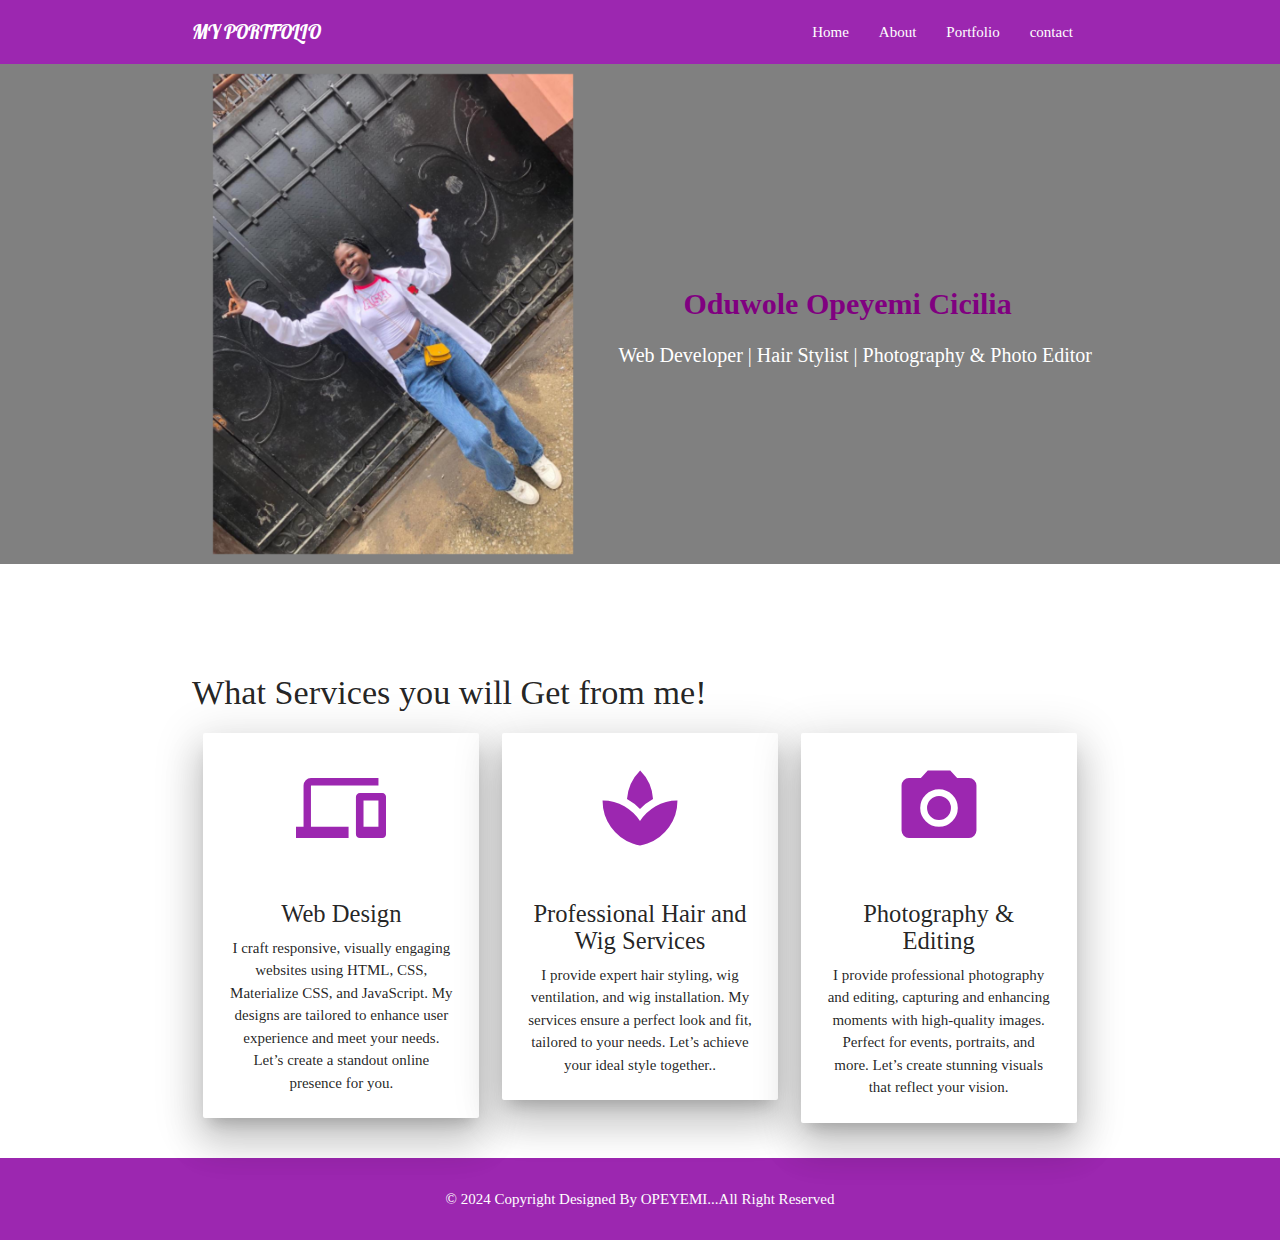
==== index.html @ 5d1f8eb0 "first commit" ====
<!DOCTYPE html>
<html lang="en">
<head>
  <title>Home</title>
  <link rel="stylesheet" href="css/materialize.min.css">
  <link href="https://fonts.googleapis.com/icon?family=Material+Icons" rel="stylesheet">
  <link rel="stylesheet" href="https://use.fontawesome.com/releases/v5.0.13/css/all.css" integrity="sha384-DNOHZ68U8hZfKXOrtjWvjxusGo9WQnrNx2sqG0tfsghAvtVlRW3tvkXWZh58N9jp" crossorigin="anonymous">
  <link rel="stylesheet" href="style.css">
  <link rel="preconnect" href="https://fonts.googleapis.com">
  <link rel="preconnect" href="https://fonts.gstatic.com" crossorigin>
  <link href="https://fonts.googleapis.com/css2?family=Lobster&display=swap" rel="stylesheet">

  <style>
    nav .brand-logo{
    font-family: "Lobster", sans-serif;
    font-size: 20px;
      }
  </style>
</head>

<body>
  
 
  <nav class="nav-wraper purple">
    <div class="container">
   <a href="#" class="brand-logo"> MY PORTFOLIO<title></title></a>
   <a href="#" class="sidenav-trigger" data-target="mobile link"><i class="material-icons">menu</i></a>
        <ul class="right hide-on-med-and-down">
          <li><a href="index.html">Home</a></li>
          <li><a href="about.html">About</a></li>
          <li><a href="portfolio.html">Portfolio</a></li>
          <li><a href="contact.html">contact</a></li>
            </ul>
      
      </div>
      </nav>
       <ul class="sidenav" id="mobile link">
        <li><a href="index.html">Home</a></li>
        <li><a href="about.html">About</a></li>
        <li><a href="portfolio.html">Portfolio</a></li>
        <li><a href="contact.html">contact</a></li>
  
       </ul>
       
       <section style="background-color: rgb(128, 128, 128);" >
        <div class="container" >
          <div class="row">
            <div class="hide-on-med-and-down">
              <div class="col l2 s12 m12">
                  <img src="img/opeTwo.jpg" alt="Description of Image" class=" daa  materialboxed" style="padding:10px">
              </div>
         
              <div class=" big col l8 s12 m12 push-l2">
                  <h4 class="head" style="font-weight: bold;" style="color:purple">Oduwole Opeyemi Cicilia
                </h4>
                <p style="color: white; text-align: left;">Web Developer | Hair Stylist | Photography & Photo Editor</p>

            </div>

          </div>
            <div class="hide-on-large-only">
              <div class="col l6 s12 m12">
                <img src="img/opeTwo.jpg" alt="Description of Image" class="responsive-img materialboxed" style=" padding-top: 20px;" >
            </div>
              <div class="col l6 s12 m12 " style=" padding-top: 5px;">
                  <h5 style="text-align: center;" style="color:purple"><Obj>Oduwole Opeyemi Cicilia
                  
                  </Obj></h5>
                  <p style="color: white; text-align: center;">Web Developer | Hair Stylist | Photography & Photo Editor</p>


          </div>
        </div>

      </section>
      
<br><br><br>
<div class="container">
  <h4> What Services you will Get from me!</h4>
  <div class="row">
    <div class="col s12 m12 l4">
      <div class="card z-depth-5">
        <div class="card-image">
         <center> 
          <i class="large material-icons purple-text" style="padding-top: 30px;">devices</i></center>
        </div>
        <div class="card-content">
          <center>
            <h5>Web Design</h5>
          <p>I craft responsive, visually engaging websites using HTML, CSS, Materialize CSS, and JavaScript. My designs are tailored to enhance user experience and meet your needs. Let’s create a standout online presence for you.</p>
          </center>
        </div>
      </div>
    </div>

    <div class="col s12 m12 l4">
      <div class="card z-depth-5">
        <div class="card-image">
         <center> 
          <i class="large material-icons purple-text" style="padding-top: 30px;">spa</i></center>
        </div>
        <div class="card-content">
          <center>
            <h5>Professional Hair and Wig Services</h5>
          <p>I provide expert hair styling, wig ventilation, and wig installation. My services ensure a perfect look and fit, tailored to your needs. Let’s achieve your ideal style together..</p>
          </center>
        </div>
      </div>
    </div>

    <div class="col s12 m12 l4">
      <div class="card z-depth-5">
        <div class="card-image">
         <center> 
          <i class="large material-icons purple-text" style="padding-top: 30px;">camera_alt</i></center>
        </div>
        <div class="card-content">
          <center>
            <h5>Photography & Editing </h5>
          <p>I provide professional photography and editing, capturing and enhancing moments with high-quality images. Perfect for events, portraits, and more. Let’s create stunning visuals that reflect your vision.</p>
          </center>
        </div>
      </div>
    </div>


  </div>
</div>

<div class="footer-copyright purple" style="padding: 30px;">
  <div class="container white-text center-align">
  © 2024 Copyright Designed By OPEYEMI...All Right Reserved
  </div>
</div>

      




 <script src="js/jquery.js"></script>
<script src="js/materialize.min.js"></script>
<script>


  $(document).ready(function(){

    $('.sidenav').sidenav();
    $('.materialboxed').materialbox();
    $('.parallax').parallax();
    $('.tabs').tabs();
    $('.datepicker').datepicker({
      disableWeekends: true,
      yearRange: 1
    });
    $('.tooltipped').tooltip();
    $('.scrollspy').scrollSpy();
    $('.slider').slider(); 
    $('.tap-target').tapTarget();

  });
  document.addEventListener('DOMContentLoaded', function() {
    var elems = document.querySelectorAll('.carousel');
    var instances = M.Carousel.init(elems, options);
  });

  // Or with jQuery

  $(document).ready(function(){
    $('.carousel').carousel();
    $('.modal').modal();
  });
      

</script>
</body>
</html>
---- style.css ----
nav{
    background-color:purple !important;
}

.daa {
    height: 500px;
}
.prob{
    color:purple !important;
}
.flow-text{
    color: white;
}

.head{
    color:purple !important;
}

   .para{
    text-align: justify !important;
     hyphens: auto;
   }

   * {
    font-family: "Zilla Slab", serif;
    font-weight: 300;
    font-style: normal;
  }

    .fish, b{
       font-size: 15px; 
       font-weight: bold;
   }

   
   li>a:hover{
       color: black;
   }

   .card:hover{
    background-color: rgb(128, 128, 128);
}
   div .hoverable{
       height: 350px !important;
     }
   

   
   #body{
       font-weight: 400;
       font-style: normal;
   }
   
   @media (min-width: 1367px) {
      div .big{
           padding-top: 150px !important; 
           
       }
       div .big p{
           font-size: 17px;
       }
       .head{
           font-size: 35px;
           color:purple;
       }

       
   }
   
   @media (max-width: 1366px){
   
       .head{
           font-size: 30px;
           padding-top: 200px !important; 
           color:purple;
           padding-left:65px;
       }
       div .big p{
           font-size: 20px;
           text-align: center;
       }
       .pa{
        padding-left:60px;
       }
   }
   


   @media only screen and (min-width: 993px) {
    .row .col.push-l2 {
        left:  29.666667%;
    }
}
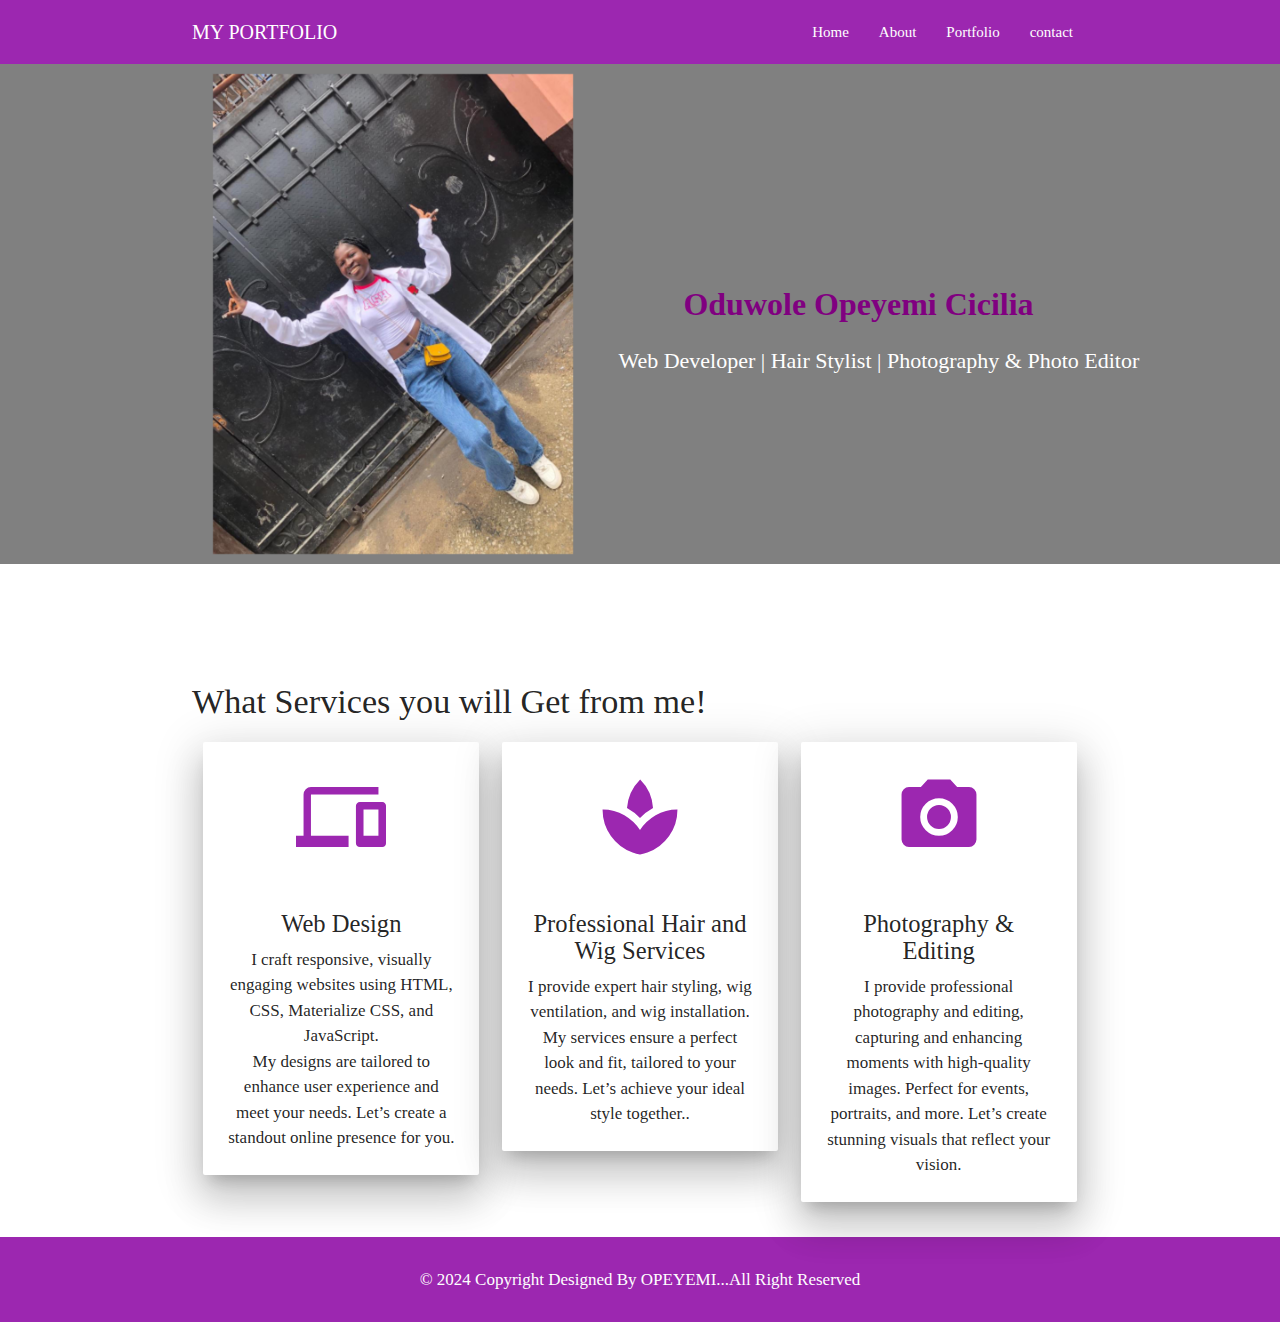
==== commit 5276f7ba: "Your commit message here" ====
--- a/index.html
+++ b/index.html
@@ -6,15 +6,15 @@
   <link href="https://fonts.googleapis.com/icon?family=Material+Icons" rel="stylesheet">
   <link rel="stylesheet" href="https://use.fontawesome.com/releases/v5.0.13/css/all.css" integrity="sha384-DNOHZ68U8hZfKXOrtjWvjxusGo9WQnrNx2sqG0tfsghAvtVlRW3tvkXWZh58N9jp" crossorigin="anonymous">
   <link rel="stylesheet" href="style.css">
-  <link rel="preconnect" href="https://fonts.googleapis.com">
-  <link rel="preconnect" href="https://fonts.gstatic.com" crossorigin>
-  <link href="https://fonts.googleapis.com/css2?family=Lobster&display=swap" rel="stylesheet">
 
   <style>
+*{
+  font-size: 17px;
+  font-family: Georgia, 'Times New Roman', Times, serif;
+}
     nav .brand-logo{
-    font-family: "Lobster", sans-serif;
-    font-size: 20px;
-      }
+font-size: 20px;
+  }
   </style>
 </head>
 
@@ -63,10 +63,8 @@
                 <img src="img/opeTwo.jpg" alt="Description of Image" class="responsive-img materialboxed" style=" padding-top: 20px;" >
             </div>
               <div class="col l6 s12 m12 " style=" padding-top: 5px;">
-                  <h5 style="text-align: center;" style="color:purple"><Obj>Oduwole Opeyemi Cicilia
-                  
-                  </Obj></h5>
-                  <p style="color: white; text-align: center;">Web Developer | Hair Stylist | Photography & Photo Editor</p>
+                  <h4 style="text-align: center;" style="color:purple">Oduwole Opeyemi Cicilia</h4>
+                  <p style="color: white; text-align: center; font-size: 30px;">Web Developer | Hair Stylist | Photography & Photo Editor</p>
 
 
           </div>
@@ -79,7 +77,7 @@
   <h4> What Services you will Get from me!</h4>
   <div class="row">
     <div class="col s12 m12 l4">
-      <div class="card z-depth-5">
+      <div class="card z-depth-5" >
         <div class="card-image">
          <center> 
           <i class="large material-icons purple-text" style="padding-top: 30px;">devices</i></center>
@@ -87,7 +85,7 @@
         <div class="card-content">
           <center>
             <h5>Web Design</h5>
-          <p>I craft responsive, visually engaging websites using HTML, CSS, Materialize CSS, and JavaScript. My designs are tailored to enhance user experience and meet your needs. Let’s create a standout online presence for you.</p>
+          <p>I craft responsive, visually engaging websites using HTML, CSS, Materialize CSS, and JavaScript. <br>My designs are tailored to enhance user experience and meet your needs. Let’s create a standout online presence for you.</p>
           </center>
         </div>
       </div>
@@ -102,7 +100,7 @@
         <div class="card-content">
           <center>
             <h5>Professional Hair and Wig Services</h5>
-          <p>I provide expert hair styling, wig ventilation, and wig installation. My services ensure a perfect look and fit, tailored to your needs. Let’s achieve your ideal style together..</p>
+          <p>I provide expert hair styling, wig ventilation, and wig installation.<br> My services ensure a perfect look and fit, tailored to your needs. Let’s achieve your ideal style together..</p>
           </center>
         </div>
       </div>
@@ -157,19 +155,11 @@
     $('.scrollspy').scrollSpy();
     $('.slider').slider(); 
     $('.tap-target').tapTarget();
+    $('.carousel').carousel();
+    $('.modal').modal();
 
   });
-  document.addEventListener('DOMContentLoaded', function() {
-    var elems = document.querySelectorAll('.carousel');
-    var instances = M.Carousel.init(elems, options);
-  });
 
-  // Or with jQuery
-
-  $(document).ready(function(){
-    $('.carousel').carousel();
-    $('.modal').modal();
-  });
       
 
 </script>
--- a/style.css
+++ b/style.css
@@ -22,14 +22,8 @@
      hyphens: auto;
    }
 
-   * {
-    font-family: "Zilla Slab", serif;
-    font-weight: 300;
-    font-style: normal;
-  }
-
     .fish, b{
-       font-size: 15px; 
+       font-size: 18px; 
        font-weight: bold;
    }
 
@@ -58,7 +52,7 @@
            
        }
        div .big p{
-           font-size: 17px;
+           font-size: 22px;
        }
        .head{
            font-size: 35px;
@@ -71,13 +65,13 @@
    @media (max-width: 1366px){
    
        .head{
-           font-size: 30px;
+           font-size: 32px;
            padding-top: 200px !important; 
            color:purple;
            padding-left:65px;
        }
        div .big p{
-           font-size: 20px;
+           font-size: 22px;
            text-align: center;
        }
        .pa{
@@ -92,4 +86,17 @@
         left:  29.666667%;
     }
 }
-    +   
+/* More specific rule for iPhone XR and similar devices */
+@media only screen and (max-width: 896px) {
+    .card .card-content p {
+        margin: 0;
+        font-size: 35px !important;
+    }
+    
+    .card, h5 {
+        font-size: 3.64rem !important;
+        line-height: 110%;
+        margin: 1.093rem 0 0.656rem 0;
+    }
+}
